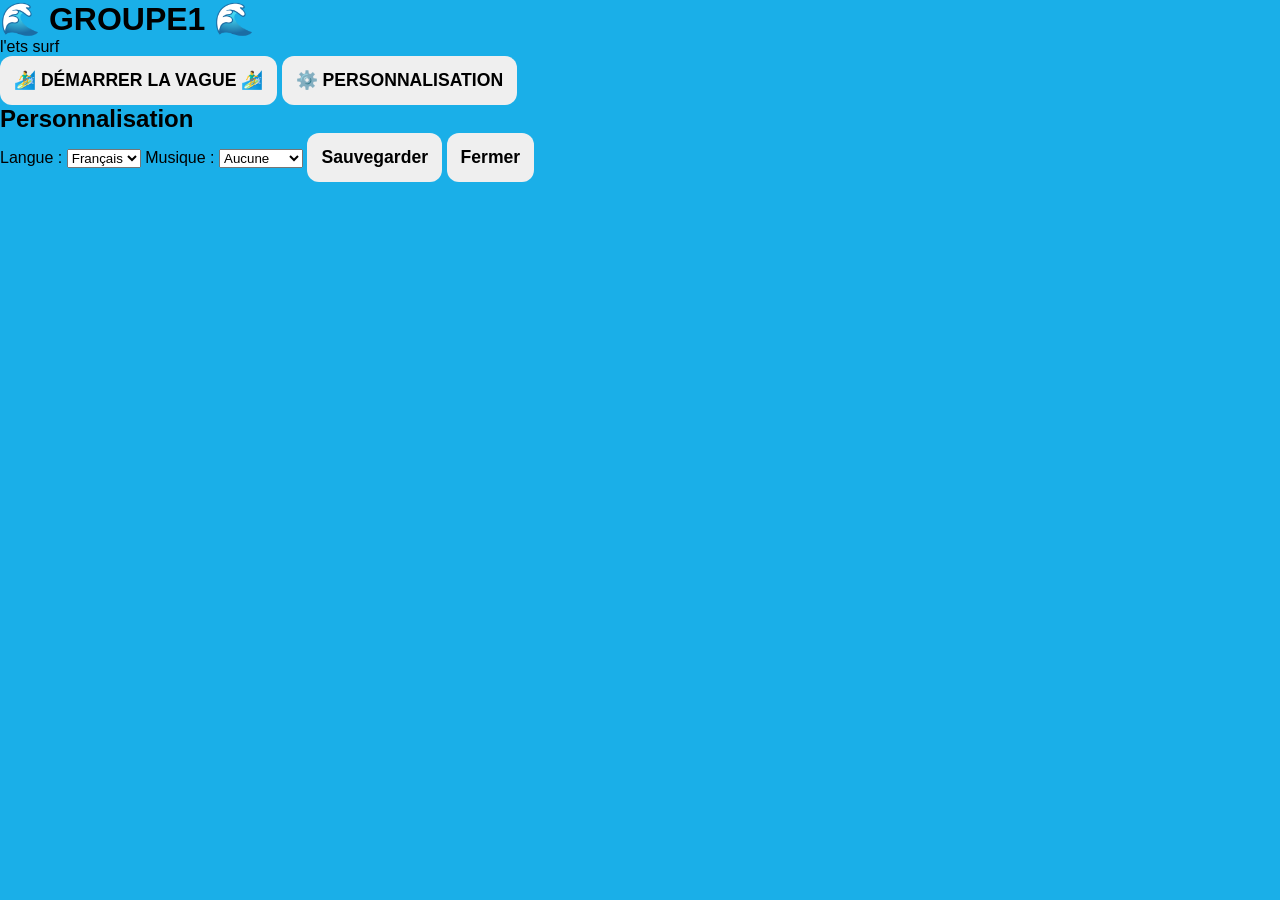
==== jeu.html @ 0b769446 "Ajout du système de traduction complet FR/EN Toutes les chaînes de texte (UI, canvas, modals) sont d" ====
<!DOCTYPE html>
<html lang="fr">
<head>
    <meta charset="UTF-8">
    <meta name="viewport" content="width=device-width, initial-scale=1.0, user-scalable=no">
    <title>🏄 Let's Surf - Édition Kraken</title>
    <link rel="stylesheet" href="jeu.css">
</head>
<body>
    <div id="title-screen">
        <h1>🌊 GROUPE1 🌊</h1>
        <p> l'ets surf</p>
        <button id="start-btn">🏄‍♂️ DÉMARRER LA VAGUE 🏄‍♂️</button>
        <button id="personalization-btn">⚙️ PERSONNALISATION</button>
    </div>

    <div id="personalization-modal">
        <h2>Personnalisation</h2>
        <label>Langue :</label>
        <select id="lang-select">
            <option value="fr">Français</option>
            <option value="en">English</option>
        </select>
        <label>Musique :</label>
        <select id="music-select">
            <option value="none">Aucune</option>
            <option value="music1">Musique 1</option>
            <option value="music2">Musique 2</option>
        </select>
        <button id="save-btn">Sauvegarder</button>
        <button id="close-btn">Fermer</button>
    </div>

    <div class="game-container" style="display: none;">
        <div class="canvas-wrapper">
            <canvas id="gameCanvas" width="1000" height="600"></canvas>
        </div>
        <div class="info-panel">
            <div class="score-box"><span id="distanceLabel">🏄 DISTANCE : </span><span id="distanceValue">0</span> m</div>
            <div class="score-box"><span id="scoreLabel">⭐ SCORE : </span><span id="scoreValue">0</span></div>
            <div class="score-box"><span id="livesLabel">❤️ VIES : </span><span id="livesValue">3</span></div>
            <button id="pauseBtn">⏸️ PAUSE</button>
            <button id="restartButton">🔄 NOUVELLE VAGUE</button>
        </div>
        <div class="controls-hint">
            🎮 ← → ↑ ↓ pour se déplacer | 🌟 Évite REQUINS, ROCHERS & TORTUES | ⭐ ÉTOILES +10 | ❤️ CŒUR +1 VIE | 🐙 KRAKEN (5s)
        </div>
    </div>

    <audio id="music1" src="resources/audio/music1.mp3" loop preload="none"></audio>
    <audio id="music2" src="resources/audio/music2.mp3" loop preload="none"></audio>

    <script src="jeu.js"></script>
</body>
</html>
---- jeu.css ----
*{box-sizing:border-box; margin:0; padding:0; user-select:none;}
body{width:100%; height:100%; overflow:hidden; background:#1aafe8; font-family:'Segoe UI', sans-serif;}
.game-wrapper{position:relative; width:100vw; height:100vh;}
canvas{display:block; width:100%; height:100%;}

/* HUD */
.hud{position:absolute; top:0; left:0; right:0; z-index:10; display:flex; justify-content:space-between; padding:15px; pointer-events:none;}
.hud-btn{pointer-events:all; width:45px; height:45px; cursor:pointer; border-radius:10px; border:none; background:white; box-shadow:0 4px 0 #ccc; font-size:1.2rem;}
.hud-score{font-size:1.8rem; color:white; font-weight:bold; text-shadow:0 2px 4px rgba(0,0,0,0.4);}

/* Kraken Alert */
.kraken-alert {
    position: absolute; top: 20%; left: 50%; transform: translate(-50%, -50%);
    background: rgba(200, 0, 0, 0.9); color: white; padding: 20px; border-radius: 15px;
    font-weight: bold; font-size: 1.3rem; z-index: 100; border: 4px solid white;
    animation: alertBlink 0.4s infinite alternate; text-align: center;
}
@keyframes alertBlink { from { opacity: 1; scale: 1; } to { opacity: 0.7; scale: 1.05; } }

/* Overlays */
.overlay{position:absolute; inset:0; background:rgba(0,30,60,0.8); display:flex; align-items:center; justify-content:center; z-index:50; backdrop-filter: blur(5px);}
.overlay-box{background:white; padding:35px; border-radius:25px; text-align:center; min-width:280px; box-shadow:0 10px 30px rgba(0,0,0,0.5);}
.hidden{display:none !important;}

/* Menus & Buttons */
.menu-title{font-size:2.5rem; color:#0e7fb5; margin-bottom:20px;}
.button-stack{display:flex; flex-direction:column; gap:12px; width:100%;}
button{padding:14px; font-size:1.1rem; cursor:pointer; border:none; border-radius:12px; font-weight:bold; transition:0.2s;}
.btn-main{background:#ffcc00; color:#333; box-shadow: 0 5px 0 #d4aa00;}
.btn-sub{background:#e0f7ff; color:#0e7fb5;}
.btn-back{background:#eee; width:100%; margin-top:15px;}

.best-score-tag{background:#ffd700; padding:5px 15px; border-radius:20px; font-weight:bold; margin-bottom:20px; display:inline-block;}
.record-msg{color:#ffcc00; font-weight:bold; animation: bounce 0.5s infinite alternate; margin: 10px 0;}
@keyframes bounce { from { transform: scale(1); } to { transform: scale(1.1); } }
.help-list{text-align:left; margin:15px 0; list-style:none; line-height:1.6;}
.setting-item{margin:10px 0; display:flex; justify-content:space-between; align-items:center;}
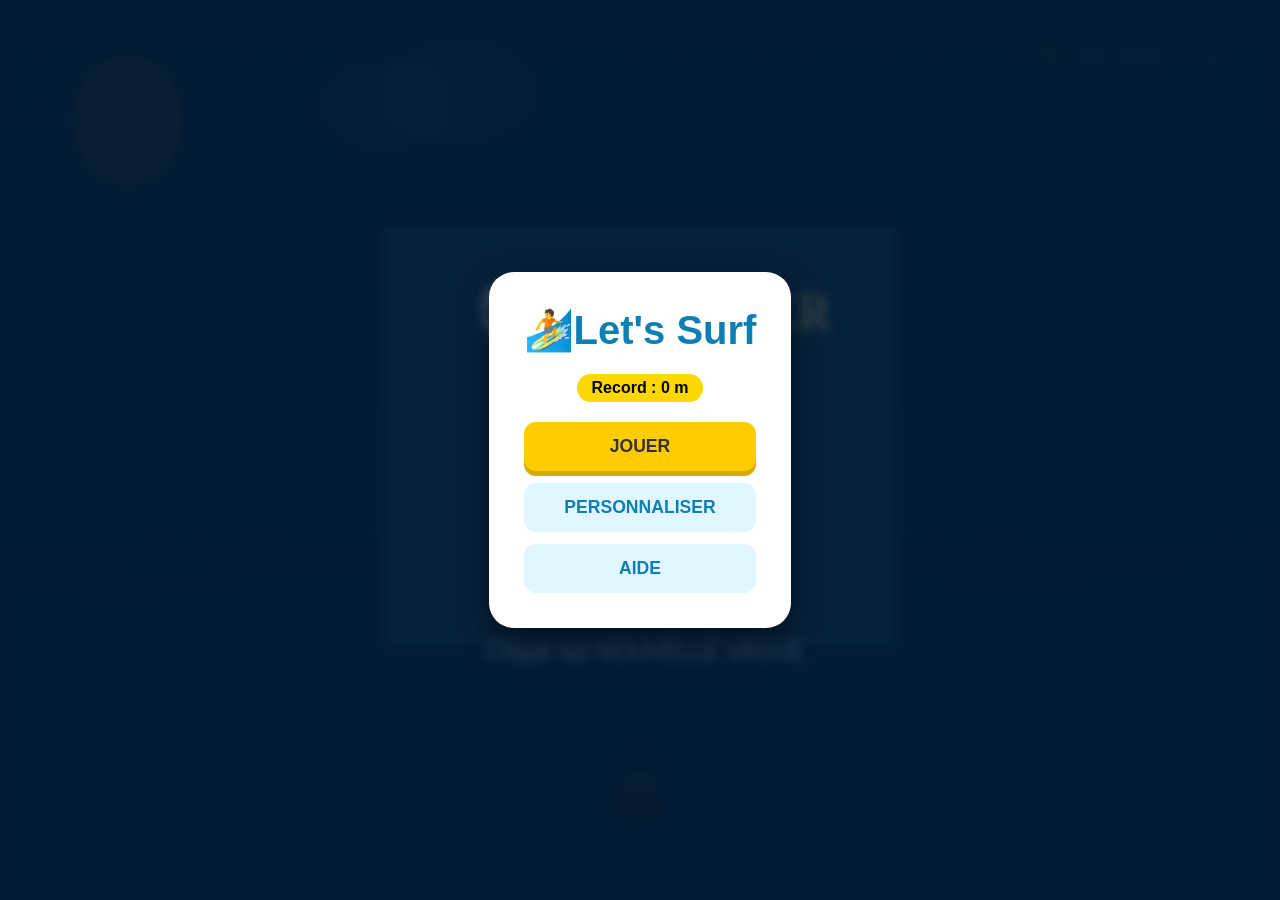
==== commit be4d5ec4: "Changement des textes" ====
--- a/jeu.html
+++ b/jeu.html
@@ -3,53 +3,99 @@
 <head>
     <meta charset="UTF-8">
     <meta name="viewport" content="width=device-width, initial-scale=1.0, user-scalable=no">
-    <title>🏄 Let's Surf - Édition Kraken</title>
+    <title>🏄Let's Surf Edge</title>
     <link rel="stylesheet" href="jeu.css">
 </head>
 <body>
-    <div id="title-screen">
-        <h1>🌊 GROUPE1 🌊</h1>
-        <p> l'ets surf</p>
-        <button id="start-btn">🏄‍♂️ DÉMARRER LA VAGUE 🏄‍♂️</button>
-        <button id="personalization-btn">⚙️ PERSONNALISATION</button>
+<div class="game-wrapper">
+    <canvas id="gameCanvas"></canvas>
+
+    <div id="krakenWarning" class="kraken-alert hidden">⚠️ LE KRAKEN EST PROCHE ! EVITE LE !</div>
+
+    <div class="hud hidden" id="hud">
+        <div class="hud-left">
+            <button id="pauseButton" class="hud-btn">⏸</button>
+            <div id="livesBox" class="hud-lives"></div>
+        </div>
+        <div class="hud-score">🏁 <span id="distanceValue">0</span> m</div>
+        <div id="boostBox" class="hud-boosts"></div>
     </div>
 
-    <div id="personalization-modal">
-        <h2>Personnalisation</h2>
-        <label>Langue :</label>
-        <select id="lang-select">
-            <option value="fr">Français</option>
-            <option value="en">English</option>
-        </select>
-        <label>Musique :</label>
-        <select id="music-select">
-            <option value="none">Aucune</option>
-            <option value="music1">Musique 1</option>
-            <option value="music2">Musique 2</option>
-        </select>
-        <button id="save-btn">Sauvegarder</button>
-        <button id="close-btn">Fermer</button>
-    </div>
-
-    <div class="game-container" style="display: none;">
-        <div class="canvas-wrapper">
-            <canvas id="gameCanvas" width="1000" height="600"></canvas>
-        </div>
-        <div class="info-panel">
-            <div class="score-box"><span id="distanceLabel">🏄 DISTANCE : </span><span id="distanceValue">0</span> m</div>
-            <div class="score-box"><span id="scoreLabel">⭐ SCORE : </span><span id="scoreValue">0</span></div>
-            <div class="score-box"><span id="livesLabel">❤️ VIES : </span><span id="livesValue">3</span></div>
-            <button id="pauseBtn">⏸️ PAUSE</button>
-            <button id="restartButton">🔄 NOUVELLE VAGUE</button>
-        </div>
-        <div class="controls-hint">
-            🎮 ← → ↑ ↓ pour se déplacer | 🌟 Évite REQUINS, ROCHERS & TORTUES | ⭐ ÉTOILES +10 | ❤️ CŒUR +1 VIE | 🐙 KRAKEN (5s)
+    <div id="overlayMenu" class="overlay">
+        <div class="overlay-box">
+            <h1 class="menu-title">🏄Let's Surf</h1>
+            <div class="best-score-tag">Record : <span id="bestScoreMenu">0</span> m</div>
+            <div class="button-stack">
+                <button id="btnPlay" class="btn-main">JOUER</button>
+                <button id="btnSettings" class="btn-sub">PERSONNALISER</button>
+                <button id="btnHelp" class="btn-sub">AIDE</button>
+            </div>
         </div>
     </div>
 
-    <audio id="music1" src="resources/audio/music1.mp3" loop preload="none"></audio>
-    <audio id="music2" src="resources/audio/music2.mp3" loop preload="none"></audio>
+    <div id="overlayHelp" class="overlay hidden">
+        <div class="overlay-box">
+            <h2>COMMANDES</h2>
+            <ul class="help-list">
+                <li>⬅️ ➡️ : Esquiver</li>
+                <li>⬇️ : BOOST (Consomme ⚡)</li>
+                <li>🅿️ : PAUSE</li>
+                <li>💡 : Fais percuter le Kraken contre un rocher pour qu'il s'enfuie !</li>
+            </ul>
+            <button class="btn-back">RETOUR</button>
+        </div>
+    </div>
 
-    <script src="jeu.js"></script>
+    <div id="overlaySettings" class="overlay hidden">
+        <div class="overlay-box">
+            <h2>OPTIONS</h2>
+            <div class="setting-item">
+                <label>Thème :</label>
+                <select id="selectTheme">
+                    <option value="day">Océan (Jour)</option>
+                    <option value="night">Abysses (Nuit)</option>
+                </select>
+            </div>
+            <div class="setting-item">
+                <label>Planche :</label>
+                <select id="selectBoard">
+                    <option value="#FFD700">Planche d'Or</option>
+                    <option value="#00d4ff">Azur</option>
+                    <option value="#333333">Carbone</option>
+                </select>
+            </div>
+            <button class="btn-back">SAUVEGARDER</button>
+        </div>
+    </div>
+
+    <div id="overlayPause" class="overlay hidden">
+        <div class="overlay-box">
+            <h2 class="menu-title">PAUSE</h2>
+            <div class="button-stack">
+                <button id="btnResume" class="btn-main">CONTINUER</button>
+                <button id="btnRestartPause" class="btn-sub">REJOUER</button>
+                <button id="btnToMenuPause" class="btn-sub">MENU PRINCIPAL</button>
+            </div>
+        </div>
+    </div>
+
+    <div id="overlayGameOver" class="overlay hidden">
+        <div class="overlay-box">
+            <h2 id="deathReason">WIPEOUT !</h2>
+            <p>Score : <span id="finalDist">0</span> m</p>
+            <p class="record-msg hidden" id="newRecordMsg">✨ NOUVEAU RECORD ! ✨</p>
+            <div class="button-stack">
+                <button id="btnRestart">REESSAYER</button>
+                <button id="btnToMenu" class="btn-sub">RETOUR AU MENU</button>
+            </div>
+        </div>
+    </div>
+</div>
+
+<audio id="bgMusic" loop>
+    <source src="votre-musique.mp3" type="audio/mpeg">
+</audio>
+
+<script src="jeu.js"></script>
 </body>
 </html>
--- a/jeu.css
+++ b/jeu.css
@@ -34,4 +34,4 @@
 .record-msg{color:#ffcc00; font-weight:bold; animation: bounce 0.5s infinite alternate; margin: 10px 0;}
 @keyframes bounce { from { transform: scale(1); } to { transform: scale(1.1); } }
 .help-list{text-align:left; margin:15px 0; list-style:none; line-height:1.6;}
-.setting-item{margin:10px 0; display:flex; justify-content:space-between; align-items:center;}+.setting-item{margin:10px 0; display:flex; justify-content:space-between; align-items:center;}
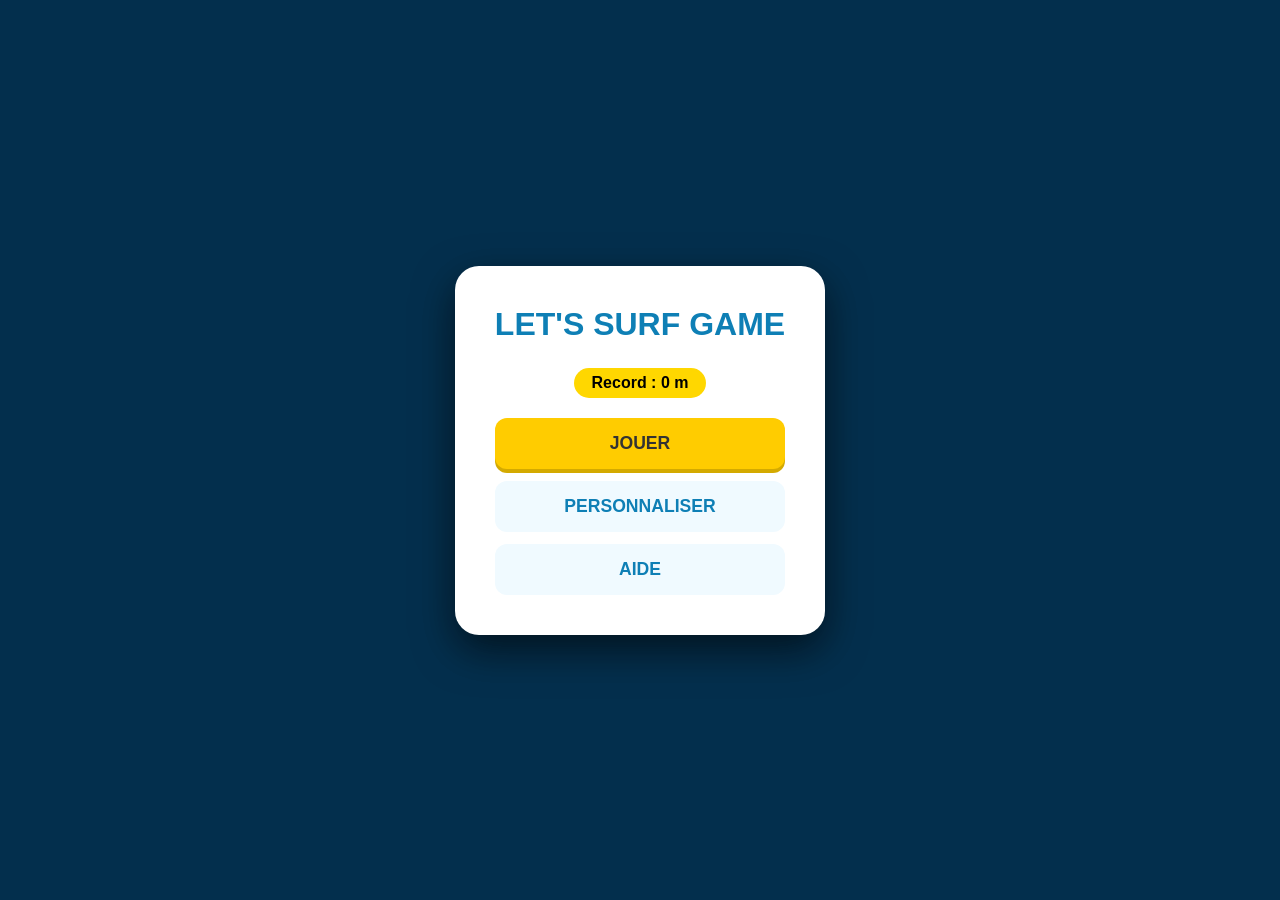
==== commit f6bf5690: "Ajustement des fonctionnalites du Kraken ;Ajustement de la frequence d'apparition des obstacles" ====
--- a/jeu.html
+++ b/jeu.html
@@ -3,14 +3,14 @@
 <head>
     <meta charset="UTF-8">
     <meta name="viewport" content="width=device-width, initial-scale=1.0, user-scalable=no">
-    <title>🏄Let's Surf Edge</title>
+    <title>🏄 Let's Surf Game</title>
     <link rel="stylesheet" href="jeu.css">
 </head>
 <body>
 <div class="game-wrapper">
     <canvas id="gameCanvas"></canvas>
 
-    <div id="krakenWarning" class="kraken-alert hidden">⚠️ LE KRAKEN EST PROCHE ! EVITE LE !</div>
+    <div id="krakenWarning" class="kraken-alert hidden">⚠️ LE KRAKEN APPROCHE... VITE, UN ROCHER !</div>
 
     <div class="hud hidden" id="hud">
         <div class="hud-left">
@@ -23,48 +23,13 @@
 
     <div id="overlayMenu" class="overlay">
         <div class="overlay-box">
-            <h1 class="menu-title">🏄Let's Surf</h1>
+            <h1 class="menu-title">LET'S SURF GAME</h1>
             <div class="best-score-tag">Record : <span id="bestScoreMenu">0</span> m</div>
             <div class="button-stack">
                 <button id="btnPlay" class="btn-main">JOUER</button>
                 <button id="btnSettings" class="btn-sub">PERSONNALISER</button>
                 <button id="btnHelp" class="btn-sub">AIDE</button>
             </div>
-        </div>
-    </div>
-
-    <div id="overlayHelp" class="overlay hidden">
-        <div class="overlay-box">
-            <h2>COMMANDES</h2>
-            <ul class="help-list">
-                <li>⬅️ ➡️ : Esquiver</li>
-                <li>⬇️ : BOOST (Consomme ⚡)</li>
-                <li>🅿️ : PAUSE</li>
-                <li>💡 : Fais percuter le Kraken contre un rocher pour qu'il s'enfuie !</li>
-            </ul>
-            <button class="btn-back">RETOUR</button>
-        </div>
-    </div>
-
-    <div id="overlaySettings" class="overlay hidden">
-        <div class="overlay-box">
-            <h2>OPTIONS</h2>
-            <div class="setting-item">
-                <label>Thème :</label>
-                <select id="selectTheme">
-                    <option value="day">Océan (Jour)</option>
-                    <option value="night">Abysses (Nuit)</option>
-                </select>
-            </div>
-            <div class="setting-item">
-                <label>Planche :</label>
-                <select id="selectBoard">
-                    <option value="#FFD700">Planche d'Or</option>
-                    <option value="#00d4ff">Azur</option>
-                    <option value="#333333">Carbone</option>
-                </select>
-            </div>
-            <button class="btn-back">SAUVEGARDER</button>
         </div>
     </div>
 
@@ -92,10 +57,6 @@
     </div>
 </div>
 
-<audio id="bgMusic" loop>
-    <source src="votre-musique.mp3" type="audio/mpeg">
-</audio>
-
 <script src="jeu.js"></script>
 </body>
 </html>
--- a/jeu.css
+++ b/jeu.css
@@ -8,30 +8,28 @@
 .hud-btn{pointer-events:all; width:45px; height:45px; cursor:pointer; border-radius:10px; border:none; background:white; box-shadow:0 4px 0 #ccc; font-size:1.2rem;}
 .hud-score{font-size:1.8rem; color:white; font-weight:bold; text-shadow:0 2px 4px rgba(0,0,0,0.4);}
 
-/* Kraken Alert */
+/* Alerte Kraken */
 .kraken-alert {
-    position: absolute; top: 20%; left: 50%; transform: translate(-50%, -50%);
-    background: rgba(200, 0, 0, 0.9); color: white; padding: 20px; border-radius: 15px;
-    font-weight: bold; font-size: 1.3rem; z-index: 100; border: 4px solid white;
-    animation: alertBlink 0.4s infinite alternate; text-align: center;
+    position: absolute; top: 15%; left: 50%; transform: translate(-50%, -50%);
+    background: rgba(180, 0, 0, 0.9); color: white; padding: 15px 25px; border-radius: 12px;
+    font-weight: bold; z-index: 100; border: 3px solid white; text-align: center;
+    animation: alertPulse 0.5s infinite alternate;
 }
-@keyframes alertBlink { from { opacity: 1; scale: 1; } to { opacity: 0.7; scale: 1.05; } }
+@keyframes alertPulse { from { transform: translate(-50%, -50%) scale(1); } to { transform: translate(-50%, -50%) scale(1.05); } }
 
 /* Overlays */
-.overlay{position:absolute; inset:0; background:rgba(0,30,60,0.8); display:flex; align-items:center; justify-content:center; z-index:50; backdrop-filter: blur(5px);}
-.overlay-box{background:white; padding:35px; border-radius:25px; text-align:center; min-width:280px; box-shadow:0 10px 30px rgba(0,0,0,0.5);}
+.overlay{position:absolute; inset:0; background:rgba(0,25,50,0.85); display:flex; align-items:center; justify-content:center; z-index:50; backdrop-filter: blur(6px);}
+.overlay-box{background:white; padding:40px; border-radius:24px; text-align:center; min-width:300px; box-shadow:0 15px 40px rgba(0,0,0,0.6);}
 .hidden{display:none !important;}
 
-/* Menus & Buttons */
-.menu-title{font-size:2.5rem; color:#0e7fb5; margin-bottom:20px;}
+/* Boutons et Menus */
+.menu-title{font-size:2rem; color:#0e7fb5; margin-bottom:25px; font-weight: 800;}
 .button-stack{display:flex; flex-direction:column; gap:12px; width:100%;}
-button{padding:14px; font-size:1.1rem; cursor:pointer; border:none; border-radius:12px; font-weight:bold; transition:0.2s;}
-.btn-main{background:#ffcc00; color:#333; box-shadow: 0 5px 0 #d4aa00;}
-.btn-sub{background:#e0f7ff; color:#0e7fb5;}
-.btn-back{background:#eee; width:100%; margin-top:15px;}
+button{padding:15px; font-size:1.1rem; cursor:pointer; border:none; border-radius:12px; font-weight:bold; transition: 0.1s;}
+button:active{transform: translateY(2px);}
+.btn-main{background:#ffcc00; color:#333; box-shadow: 0 4px 0 #d4aa00;}
+.btn-sub{background:#f0faff; color:#0e7fb5;}
 
-.best-score-tag{background:#ffd700; padding:5px 15px; border-radius:20px; font-weight:bold; margin-bottom:20px; display:inline-block;}
-.record-msg{color:#ffcc00; font-weight:bold; animation: bounce 0.5s infinite alternate; margin: 10px 0;}
-@keyframes bounce { from { transform: scale(1); } to { transform: scale(1.1); } }
-.help-list{text-align:left; margin:15px 0; list-style:none; line-height:1.6;}
-.setting-item{margin:10px 0; display:flex; justify-content:space-between; align-items:center;}
+.best-score-tag{background:#ffd700; padding:6px 18px; border-radius:20px; font-weight:bold; margin-bottom:20px; display:inline-block;}
+.record-msg{color:#ffcc00; font-weight:bold; animation: bounce 0.4s infinite alternate; margin: 10px 0;}
+@keyframes bounce { from { transform: scale(1); } to { transform: scale(1.1); } }
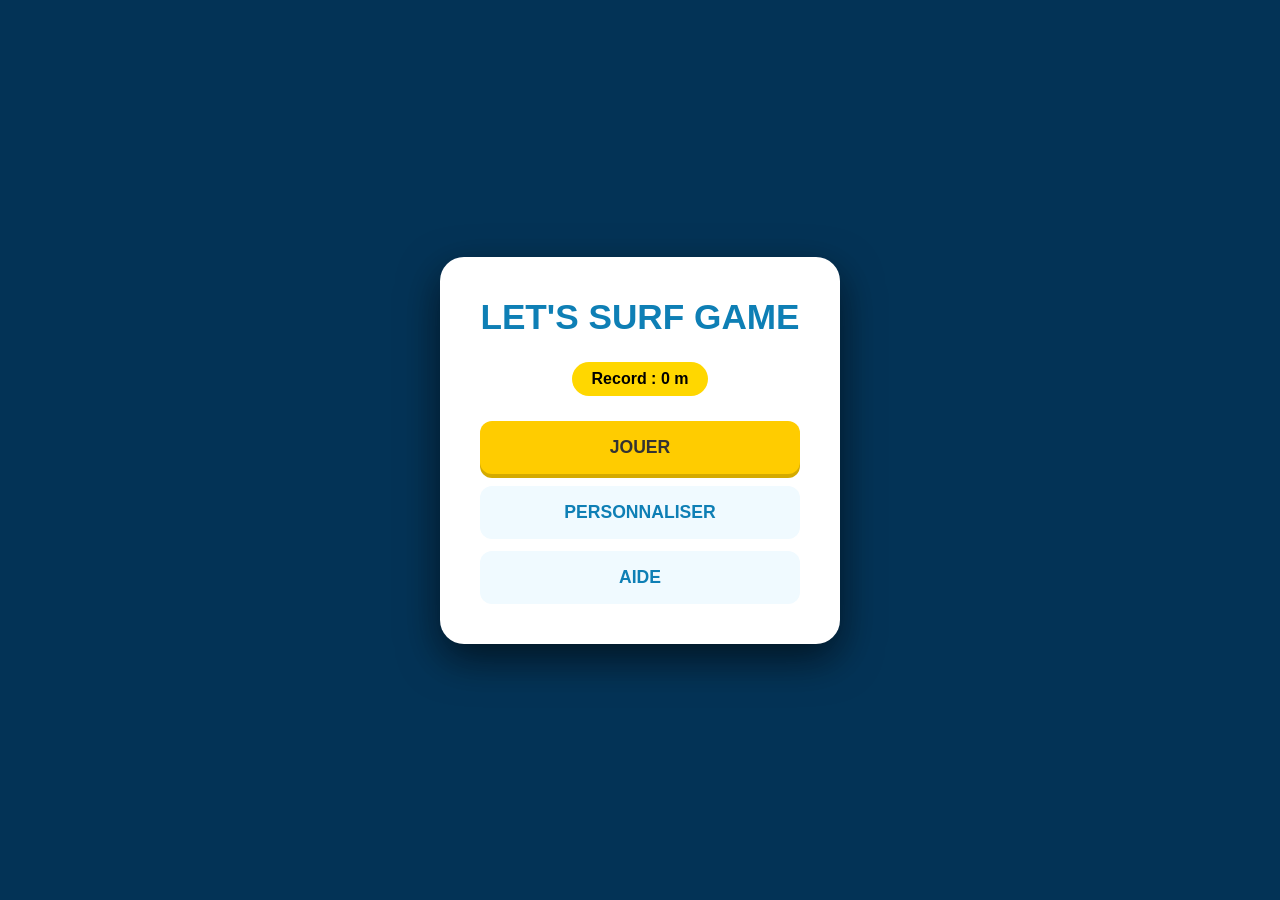
==== commit 7d4624a7: "Amelioration du gameplay" ====
--- a/jeu.html
+++ b/jeu.html
@@ -10,7 +10,7 @@
 <div class="game-wrapper">
     <canvas id="gameCanvas"></canvas>
 
-    <div id="krakenWarning" class="kraken-alert hidden">⚠️ LE KRAKEN APPROCHE... VITE, UN ROCHER !</div>
+    <div id="krakenWarning" class="kraken-alert hidden">⚠️ LE KRAKEN APPROCHE... UTILISE LES OBSTACLES !</div>
 
     <div class="hud hidden" id="hud">
         <div class="hud-left">
--- a/jeu.css
+++ b/jeu.css
@@ -3,33 +3,29 @@
 .game-wrapper{position:relative; width:100vw; height:100vh;}
 canvas{display:block; width:100%; height:100%;}
 
-/* HUD */
 .hud{position:absolute; top:0; left:0; right:0; z-index:10; display:flex; justify-content:space-between; padding:15px; pointer-events:none;}
 .hud-btn{pointer-events:all; width:45px; height:45px; cursor:pointer; border-radius:10px; border:none; background:white; box-shadow:0 4px 0 #ccc; font-size:1.2rem;}
 .hud-score{font-size:1.8rem; color:white; font-weight:bold; text-shadow:0 2px 4px rgba(0,0,0,0.4);}
 
-/* Alerte Kraken */
 .kraken-alert {
     position: absolute; top: 15%; left: 50%; transform: translate(-50%, -50%);
-    background: rgba(180, 0, 0, 0.9); color: white; padding: 15px 25px; border-radius: 12px;
+    background: rgba(200, 0, 0, 0.9); color: white; padding: 15px 25px; border-radius: 12px;
     font-weight: bold; z-index: 100; border: 3px solid white; text-align: center;
     animation: alertPulse 0.5s infinite alternate;
 }
-@keyframes alertPulse { from { transform: translate(-50%, -50%) scale(1); } to { transform: translate(-50%, -50%) scale(1.05); } }
+@keyframes alertPulse { from { transform: translate(-50%, -50%) scale(1); } to { transform: translate(-50%, -50%) scale(1.08); } }
 
-/* Overlays */
-.overlay{position:absolute; inset:0; background:rgba(0,25,50,0.85); display:flex; align-items:center; justify-content:center; z-index:50; backdrop-filter: blur(6px);}
+.overlay{position:absolute; inset:0; background:rgba(0,30,60,0.85); display:flex; align-items:center; justify-content:center; z-index:50; backdrop-filter: blur(6px);}
 .overlay-box{background:white; padding:40px; border-radius:24px; text-align:center; min-width:300px; box-shadow:0 15px 40px rgba(0,0,0,0.6);}
 .hidden{display:none !important;}
 
-/* Boutons et Menus */
-.menu-title{font-size:2rem; color:#0e7fb5; margin-bottom:25px; font-weight: 800;}
+.menu-title{font-size:2.2rem; color:#0e7fb5; margin-bottom:25px; font-weight: 900;}
 .button-stack{display:flex; flex-direction:column; gap:12px; width:100%;}
-button{padding:15px; font-size:1.1rem; cursor:pointer; border:none; border-radius:12px; font-weight:bold; transition: 0.1s;}
+button{padding:16px; font-size:1.1rem; cursor:pointer; border:none; border-radius:12px; font-weight:bold; transition: 0.1s;}
 button:active{transform: translateY(2px);}
 .btn-main{background:#ffcc00; color:#333; box-shadow: 0 4px 0 #d4aa00;}
 .btn-sub{background:#f0faff; color:#0e7fb5;}
 
-.best-score-tag{background:#ffd700; padding:6px 18px; border-radius:20px; font-weight:bold; margin-bottom:20px; display:inline-block;}
+.best-score-tag{background:#ffd700; padding:8px 20px; border-radius:30px; font-weight:bold; margin-bottom:25px; display:inline-block;}
 .record-msg{color:#ffcc00; font-weight:bold; animation: bounce 0.4s infinite alternate; margin: 10px 0;}
 @keyframes bounce { from { transform: scale(1); } to { transform: scale(1.1); } }
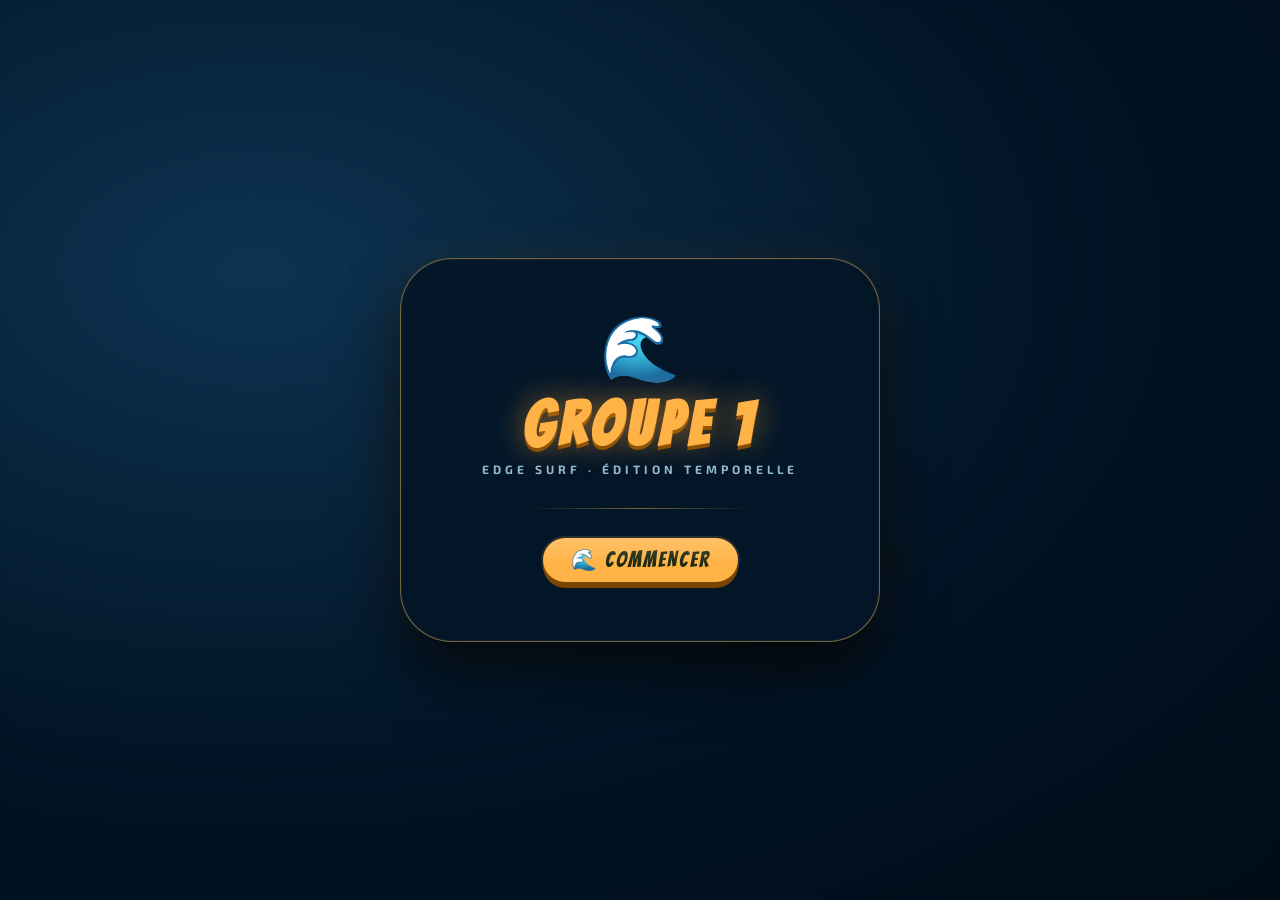
==== commit 882ed5f0: "amelioration des commentaires dans le html et dans le scripts pour guider" ====
--- a/jeu.html
+++ b/jeu.html
@@ -3,60 +3,161 @@
 <head>
     <meta charset="UTF-8">
     <meta name="viewport" content="width=device-width, initial-scale=1.0, user-scalable=no">
-    <title>🏄 Let's Surf Game</title>
+    <title>🏄 Edge Surf · Évolution Temporelle</title>
+    <link rel="preconnect" href="https://fonts.googleapis.com">
+    <link href="https://fonts.googleapis.com/css2?family=Bangers&family=Exo+2:wght@400;700;900&display=swap" rel="stylesheet">
     <link rel="stylesheet" href="jeu.css">
 </head>
 <body>
-<div class="game-wrapper">
-    <canvas id="gameCanvas"></canvas>
 
-    <div id="krakenWarning" class="kraken-alert hidden">⚠️ LE KRAKEN APPROCHE... UTILISE LES OBSTACLES !</div>
+<!-- Particules de fond -->
+<div class="bg-bubbles" id="bgBubbles"></div>
 
-    <div class="hud hidden" id="hud">
-        <div class="hud-left">
-            <button id="pauseButton" class="hud-btn">⏸</button>
-            <div id="livesBox" class="hud-lives"></div>
+<!-- ÉCRAN DE GARDE -->
+<div id="splashScreen" class="screen">
+    <div class="card splash-card">
+        <div class="splash-logo">
+            <span class="logo-wave">🌊</span>
+            <h1>GROUPE 1</h1>
+            <div class="logo-sub">EDGE SURF · ÉDITION TEMPORELLE</div>
         </div>
-        <div class="hud-score">🏁 <span id="distanceValue">0</span> m</div>
-        <div id="boostBox" class="hud-boosts"></div>
+        <div class="splash-deco"></div>
+        <button id="startButton" class="btn btn-glow">🌊 COMMENCER</button>
     </div>
+</div>
 
-    <div id="overlayMenu" class="overlay">
-        <div class="overlay-box">
-            <h1 class="menu-title">LET'S SURF GAME</h1>
-            <div class="best-score-tag">Record : <span id="bestScoreMenu">0</span> m</div>
-            <div class="button-stack">
-                <button id="btnPlay" class="btn-main">JOUER</button>
-                <button id="btnSettings" class="btn-sub">PERSONNALISER</button>
-                <button id="btnHelp" class="btn-sub">AIDE</button>
+<!-- MENU PRINCIPAL -->
+<div id="menuScreen" class="screen hidden">
+    <div class="card">
+        <div class="menu-title">
+            <span class="title-icon">🏄</span>
+            <h2>SURF MENU</h2>
+        </div>
+        <div class="menu-btns">
+            <button id="playButton" class="btn btn-glow">▶ JOUER</button>
+            <button id="helpButtonMenu" class="btn btn-secondary">❓ AIDE</button>
+            <button id="customButtonMenu" class="btn btn-secondary">🎨 PERSONNALISATION</button>
+        </div>
+        <div class="record-badge" id="menuRecord">🏆 Record : 0 m</div>
+    </div>
+</div>
+
+<!-- ÉCRAN AIDE -->
+<div id="helpScreen" class="screen hidden">
+    <div class="card card-wide">
+        <h2>📖 COMMENT JOUER</h2>
+        <div class="help-grid">
+            <div class="help-item">
+                <span class="help-icon">🎮</span>
+                <div><strong>Déplacements</strong><br>← → ↑ ↓ (flèches clavier)</div>
+            </div>
+            <div class="help-item">
+                <span class="help-icon">🌀</span>
+                <div><strong>Boost</strong><br>Maintenir <kbd>Ctrl</kbd> ou <kbd>Shift</kbd></div>
+            </div>
+            <div class="help-item">
+                <span class="help-icon">⏸️</span>
+                <div><strong>Pause</strong><br>Touche <kbd>P</kbd> ou bouton PAUSE</div>
+            </div>
+            <div class="help-item">
+                <span class="help-icon">🪨</span>
+                <div><strong>Obstacles</strong><br>Rochers, pieuvres, méduses, mines, bouteilles</div>
+            </div>
+            <div class="help-item">
+                <span class="help-icon">⭐</span>
+                <div><strong>Bonus</strong><br>Étoile = +20m · Cœur = +1 vie</div>
+            </div>
+            <div class="help-item">
+                <span class="help-icon">⏰</span>
+                <div><strong>Événements chrono</strong><br>10s : pieuvre géante · 30s : requin · 60s : bateau</div>
             </div>
         </div>
+        <button id="backFromHelp" class="btn btn-secondary">⬅ RETOUR</button>
     </div>
+</div>
 
-    <div id="overlayPause" class="overlay hidden">
-        <div class="overlay-box">
-            <h2 class="menu-title">PAUSE</h2>
-            <div class="button-stack">
-                <button id="btnResume" class="btn-main">CONTINUER</button>
-                <button id="btnRestartPause" class="btn-sub">REJOUER</button>
-                <button id="btnToMenuPause" class="btn-sub">MENU PRINCIPAL</button>
+<!-- ÉCRAN PERSONNALISATION -->
+<div id="customScreen" class="screen hidden">
+    <div class="card card-wide">
+        <h2>🎛️ PERSONNALISATION</h2>
+        <div class="options-group">
+            <div class="option-row">
+                <label>🌐 LANGUE</label>
+                <select id="langSelect">
+                    <option value="fr">Français</option>
+                    <option value="en">English</option>
+                    <option value="de">Deutsch</option>
+                    <option value="es">Español</option>
+                </select>
+            </div>
+            <div class="option-row">
+                <label>🎨 THÈME</label>
+                <select id="colorSelect">
+                    <option value="noir">⚫ Noir / Ébène</option>
+                    <option value="jaune">🟡 Jaune Solaire</option>
+                    <option value="vert">🟢 Vert Océan</option>
+                    <option value="gris">⚪ Gris Argenté</option>
+                </select>
+            </div>
+            <div class="option-row">
+                <label>🎵 MUSIQUE</label>
+                <input type="file" id="musicFile" accept="audio/*">
+            </div>
+            <div class="option-row">
+                <button id="applyCustomBtn" class="btn">✅ APPLIQUER</button>
+                <button id="stopMusicBtn" class="btn btn-secondary">🔇 Couper</button>
             </div>
         </div>
+        <button id="backFromCustom" class="btn btn-secondary">⬅ RETOUR</button>
     </div>
+</div>
 
-    <div id="overlayGameOver" class="overlay hidden">
-        <div class="overlay-box">
-            <h2 id="deathReason">WIPEOUT !</h2>
-            <p>Score : <span id="finalDist">0</span> m</p>
-            <p class="record-msg hidden" id="newRecordMsg">✨ NOUVEAU RECORD ! ✨</p>
-            <div class="button-stack">
-                <button id="btnRestart">REESSAYER</button>
-                <button id="btnToMenu" class="btn-sub">RETOUR AU MENU</button>
+<!-- OVERLAY PAUSE -->
+<div id="pauseOverlay" class="pause-overlay hidden">
+    <div class="pause-card">
+        <div class="pause-icon">⏸</div>
+        <h2>PAUSE</h2>
+        <p>Le jeu est en pause</p>
+        <button id="resumeButton" class="btn btn-glow">▶ REPRENDRE</button>
+        <button id="pauseMenuButton" class="btn btn-secondary">📋 MENU</button>
+    </div>
+</div>
+
+<!-- ZONE DE JEU -->
+<div id="gameWrapper" style="display: none;">
+    <div class="game-container">
+        <canvas id="gameCanvas" width="1000" height="600"></canvas>
+        <div class="info-panel">
+            <div class="score-box">
+                <span class="score-label" id="distLabel">🏄 DISTANCE</span>
+                <span class="score-value" id="distanceValue">0</span>
+                <span class="score-unit">m</span>
             </div>
+            <div class="score-box">
+                <span class="score-label" id="livesLabel">❤️ VIES</span>
+                <span class="score-value" id="livesValue">3</span>
+            </div>
+            <div class="score-box">
+                <span class="score-label" id="speedLabel">🌊 VITESSE</span>
+                <span class="score-value" id="speedValue">3</span>
+            </div>
+            <div class="score-box">
+                <span class="score-label">⏱️ TEMPS</span>
+                <span class="score-value" id="timerValue">0</span>
+                <span class="score-unit">s</span>
+            </div>
+            <div class="panel-btns">
+                <button id="pauseButton" class="btn btn-pause">⏸ PAUSE</button>
+                <button id="restartButton" class="btn">🔄 REJOUER</button>
+                <button id="menuButton" class="btn btn-secondary">📋 MENU</button>
+            </div>
+        </div>
+        <div class="controls-hint" id="controlsHint">
+            🎮 ← → ↑ ↓ &nbsp;|&nbsp; 🌀 Ctrl/Shift Boost &nbsp;|&nbsp; ⏸ P = Pause &nbsp;|&nbsp; ⭐❤️ bonus &nbsp;|&nbsp; ⏰ Événements chrono
         </div>
     </div>
 </div>
 
-<script src="jeu.js"></script>
+<script src="jeu.js" defer></script>
 </body>
-</html>+</html>
--- a/jeu.css
+++ b/jeu.css
@@ -1,31 +1,466 @@
-*{box-sizing:border-box; margin:0; padding:0; user-select:none;}
-body{width:100%; height:100%; overflow:hidden; background:#1aafe8; font-family:'Segoe UI', sans-serif;}
-.game-wrapper{position:relative; width:100vw; height:100vh;}
-canvas{display:block; width:100%; height:100%;}
-
-.hud{position:absolute; top:0; left:0; right:0; z-index:10; display:flex; justify-content:space-between; padding:15px; pointer-events:none;}
-.hud-btn{pointer-events:all; width:45px; height:45px; cursor:pointer; border-radius:10px; border:none; background:white; box-shadow:0 4px 0 #ccc; font-size:1.2rem;}
-.hud-score{font-size:1.8rem; color:white; font-weight:bold; text-shadow:0 2px 4px rgba(0,0,0,0.4);}
-
-.kraken-alert {
-    position: absolute; top: 15%; left: 50%; transform: translate(-50%, -50%);
-    background: rgba(200, 0, 0, 0.9); color: white; padding: 15px 25px; border-radius: 12px;
-    font-weight: bold; z-index: 100; border: 3px solid white; text-align: center;
-    animation: alertPulse 0.5s infinite alternate;
-}
-@keyframes alertPulse { from { transform: translate(-50%, -50%) scale(1); } to { transform: translate(-50%, -50%) scale(1.08); } }
-
-.overlay{position:absolute; inset:0; background:rgba(0,30,60,0.85); display:flex; align-items:center; justify-content:center; z-index:50; backdrop-filter: blur(6px);}
-.overlay-box{background:white; padding:40px; border-radius:24px; text-align:center; min-width:300px; box-shadow:0 15px 40px rgba(0,0,0,0.6);}
-.hidden{display:none !important;}
-
-.menu-title{font-size:2.2rem; color:#0e7fb5; margin-bottom:25px; font-weight: 900;}
-.button-stack{display:flex; flex-direction:column; gap:12px; width:100%;}
-button{padding:16px; font-size:1.1rem; cursor:pointer; border:none; border-radius:12px; font-weight:bold; transition: 0.1s;}
-button:active{transform: translateY(2px);}
-.btn-main{background:#ffcc00; color:#333; box-shadow: 0 4px 0 #d4aa00;}
-.btn-sub{background:#f0faff; color:#0e7fb5;}
-
-.best-score-tag{background:#ffd700; padding:8px 20px; border-radius:30px; font-weight:bold; margin-bottom:25px; display:inline-block;}
-.record-msg{color:#ffcc00; font-weight:bold; animation: bounce 0.4s infinite alternate; margin: 10px 0;}
-@keyframes bounce { from { transform: scale(1); } to { transform: scale(1.1); } }+/* ============================================================
+   EDGE SURF · CSS — Redesign complet
+   ============================================================ */
+
+@import url('https://fonts.googleapis.com/css2?family=Bangers&family=Exo+2:wght@400;700;900&display=swap');
+
+*, *::before, *::after {
+    user-select: none;
+    -webkit-tap-highlight-color: transparent;
+    box-sizing: border-box;
+    margin: 0;
+    padding: 0;
+}
+
+/* ---- Variables globales ---- */
+:root {
+    --primary: #ffb347;
+    --primary-dark: #c97a10;
+    --primary-shadow: #7a4500;
+    --secondary: #1e6fa8;
+    --bg-deep: #010c16;
+    --bg-mid: #051e32;
+    --bg-ocean: #0b2b44;
+    --text-bright: #fff8e7;
+    --text-muted: #93b8d0;
+    --glow-orange: rgba(255,163,50,0.55);
+    --glow-blue: rgba(60,180,255,0.35);
+    --card-bg: rgba(4, 22, 40, 0.92);
+    --card-border: rgba(255, 200, 80, 0.45);
+    --font-display: 'Bangers', 'Impact', cursive;
+    --font-body: 'Exo 2', 'Segoe UI', sans-serif;
+    --radius-lg: 28px;
+    --radius-xl: 52px;
+    --radius-pill: 999px;
+    --transition: 0.15s cubic-bezier(.4,0,.2,1);
+}
+
+/* ---- Body & fond ---- */
+body {
+    min-height: 100vh;
+    background: radial-gradient(ellipse at 20% 30%, #0d3352 0%, #021526 55%, #000d18 100%);
+    display: flex;
+    justify-content: center;
+    align-items: center;
+    font-family: var(--font-body);
+    overflow: hidden;
+    transition: background 0.4s;
+}
+
+/* ---- Bulles de fond ---- */
+.bg-bubbles {
+    position: fixed;
+    inset: 0;
+    pointer-events: none;
+    z-index: 0;
+    overflow: hidden;
+}
+.bubble {
+    position: absolute;
+    bottom: -60px;
+    border-radius: 50%;
+    opacity: 0;
+    animation: bubbleRise linear infinite;
+    background: radial-gradient(circle at 35% 35%, rgba(120,210,255,0.25), rgba(60,150,220,0.08));
+    border: 1px solid rgba(100,200,255,0.15);
+}
+@keyframes bubbleRise {
+    0%   { transform: translateY(0) translateX(0); opacity: 0; }
+    10%  { opacity: 1; }
+    90%  { opacity: 0.5; }
+    100% { transform: translateY(-110vh) translateX(20px); opacity: 0; }
+}
+
+/* ---- Écrans ---- */
+.screen {
+    position: fixed;
+    inset: 0;
+    display: flex;
+    justify-content: center;
+    align-items: center;
+    z-index: 20;
+    backdrop-filter: blur(3px);
+}
+.screen.hidden { display: none; }
+
+/* ---- Carte commune ---- */
+.card {
+    background: var(--card-bg);
+    border: 1px solid var(--card-border);
+    border-radius: var(--radius-xl);
+    padding: 2.5rem 3rem;
+    text-align: center;
+    box-shadow:
+        0 30px 60px rgba(0,0,0,0.7),
+        0 0 0 1px rgba(255,255,255,0.04) inset,
+        0 0 60px rgba(255,160,50,0.08);
+    min-width: 320px;
+    max-width: 480px;
+    width: 88%;
+    position: relative;
+    overflow: hidden;
+    animation: cardIn 0.4s cubic-bezier(.2,1.2,.4,1) both;
+}
+.card::before {
+    content: '';
+    position: absolute;
+    top: -2px; left: 10%;
+    width: 80%; height: 2px;
+    background: linear-gradient(90deg, transparent, var(--primary), transparent);
+    border-radius: 2px;
+}
+.card-wide { max-width: 600px; }
+
+@keyframes cardIn {
+    from { opacity: 0; transform: scale(0.92) translateY(24px); }
+    to   { opacity: 1; transform: none; }
+}
+
+/* ---- Splash ---- */
+.splash-card { padding: 3rem 3.5rem; }
+
+.splash-logo { margin-bottom: 2rem; }
+.logo-wave {
+    display: block;
+    font-size: 4rem;
+    animation: waveFloat 3s ease-in-out infinite;
+    margin-bottom: 0.5rem;
+}
+@keyframes waveFloat {
+    0%, 100% { transform: translateY(0) rotate(-3deg); }
+    50%       { transform: translateY(-10px) rotate(3deg); }
+}
+.card h1 {
+    font-family: var(--font-display);
+    font-size: 3.8rem;
+    letter-spacing: 6px;
+    color: var(--primary);
+    text-shadow: 0 0 30px var(--glow-orange), 0 4px 0 var(--primary-shadow);
+    line-height: 1;
+}
+.logo-sub {
+    font-size: 0.75rem;
+    letter-spacing: 4px;
+    color: var(--text-muted);
+    margin-top: 6px;
+    font-weight: 700;
+    text-transform: uppercase;
+}
+.splash-deco {
+    width: 60%;
+    height: 1px;
+    background: linear-gradient(90deg, transparent, var(--card-border), transparent);
+    margin: 1.5rem auto;
+}
+
+/* ---- Titres ---- */
+.menu-title {
+    display: flex;
+    align-items: center;
+    justify-content: center;
+    gap: 12px;
+    margin-bottom: 1.8rem;
+}
+.title-icon { font-size: 2rem; animation: waveFloat 3s ease-in-out infinite; }
+.card h2 {
+    font-family: var(--font-display);
+    font-size: 2.2rem;
+    letter-spacing: 4px;
+    color: #ffe0a3;
+    text-shadow: 0 0 20px rgba(255,200,80,0.4);
+}
+
+/* ---- Boutons ---- */
+.btn {
+    display: inline-block;
+    font-family: var(--font-display);
+    font-size: 1.3rem;
+    letter-spacing: 2px;
+    padding: 10px 28px;
+    margin: 8px 6px;
+    border: none;
+    border-radius: var(--radius-pill);
+    background: var(--primary);
+    color: #1e2a10;
+    cursor: pointer;
+    box-shadow: 0 6px 0 var(--primary-shadow), 0 0 0 2px rgba(255,180,60,0.15);
+    transform: translateY(-3px);
+    transition: var(--transition);
+    position: relative;
+    overflow: hidden;
+}
+.btn::after {
+    content: '';
+    position: absolute;
+    inset: 0;
+    background: linear-gradient(180deg, rgba(255,255,255,0.18) 0%, transparent 60%);
+    border-radius: inherit;
+    pointer-events: none;
+}
+.btn:hover  { filter: brightness(1.1); transform: translateY(-4px); }
+.btn:active { transform: translateY(1px); box-shadow: 0 2px 0 var(--primary-shadow); }
+
+.btn-glow {
+    animation: glowPulse 2.5s ease-in-out infinite;
+}
+@keyframes glowPulse {
+    0%, 100% { box-shadow: 0 6px 0 var(--primary-shadow), 0 0 18px var(--glow-orange); }
+    50%       { box-shadow: 0 6px 0 var(--primary-shadow), 0 0 36px var(--glow-orange); }
+}
+
+.btn-secondary {
+    background: #1a4f72;
+    color: #cce8f5;
+    box-shadow: 0 6px 0 #0a2a40, 0 0 0 1px rgba(80,170,220,0.2);
+}
+.btn-secondary:hover  { background: #1e608a; }
+.btn-secondary:active { box-shadow: 0 2px 0 #0a2a40; }
+
+.btn-pause {
+    background: #c54d00;
+    color: #fff0e0;
+    box-shadow: 0 6px 0 #6b2900;
+}
+.btn-pause.active {
+    background: #2e7d32;
+    box-shadow: 0 6px 0 #1b5e20;
+}
+
+.menu-btns { display: flex; flex-direction: column; align-items: center; gap: 4px; }
+
+/* ---- Badge record ---- */
+.record-badge {
+    margin-top: 1.2rem;
+    font-family: var(--font-display);
+    font-size: 1.1rem;
+    letter-spacing: 2px;
+    color: #ffd966;
+    background: rgba(255,200,60,0.1);
+    border: 1px solid rgba(255,200,60,0.25);
+    border-radius: var(--radius-pill);
+    padding: 6px 20px;
+    display: inline-block;
+}
+
+/* ---- Aide ---- */
+.help-grid {
+    display: grid;
+    grid-template-columns: 1fr 1fr;
+    gap: 12px;
+    margin: 1.5rem 0;
+    text-align: left;
+}
+.help-item {
+    display: flex;
+    gap: 12px;
+    align-items: flex-start;
+    background: rgba(255,255,255,0.04);
+    border: 1px solid rgba(255,255,255,0.07);
+    border-radius: 16px;
+    padding: 12px;
+    color: #ddeeff;
+    font-size: 0.85rem;
+    line-height: 1.5;
+}
+.help-item strong { color: var(--primary); display: block; margin-bottom: 2px; }
+.help-icon { font-size: 1.5rem; flex-shrink: 0; margin-top: 2px; }
+kbd {
+    background: rgba(255,255,255,0.12);
+    border: 1px solid rgba(255,255,255,0.2);
+    border-radius: 5px;
+    padding: 1px 6px;
+    font-size: 0.8rem;
+    font-family: monospace;
+    color: #fff;
+}
+
+/* ---- Personnalisation ---- */
+.options-group { margin: 1.2rem 0; display: flex; flex-direction: column; gap: 12px; }
+.option-row {
+    display: flex;
+    justify-content: space-between;
+    align-items: center;
+    gap: 12px;
+    flex-wrap: wrap;
+    background: rgba(255,255,255,0.04);
+    border: 1px solid rgba(255,255,255,0.07);
+    padding: 10px 18px;
+    border-radius: 20px;
+}
+.option-row label { font-weight: 700; color: #ffdd99; font-size: 0.9rem; }
+select, input[type="file"] {
+    background: #1a3a52;
+    border: 1px solid rgba(100,180,255,0.3);
+    color: #cce8ff;
+    padding: 7px 14px;
+    border-radius: var(--radius-pill);
+    font-family: var(--font-body);
+    font-weight: 700;
+    font-size: 0.9rem;
+    cursor: pointer;
+    transition: var(--transition);
+}
+select:hover { border-color: var(--primary); }
+input[type="file"] { font-size: 0.8rem; }
+
+/* ---- OVERLAY PAUSE ---- */
+.pause-overlay {
+    position: fixed;
+    inset: 0;
+    z-index: 100;
+    display: flex;
+    justify-content: center;
+    align-items: center;
+    background: rgba(0, 10, 22, 0.82);
+    backdrop-filter: blur(8px);
+    animation: fadeIn 0.2s ease both;
+}
+.pause-overlay.hidden { display: none; }
+
+@keyframes fadeIn {
+    from { opacity: 0; }
+    to   { opacity: 1; }
+}
+
+.pause-card {
+    background: var(--card-bg);
+    border: 1px solid rgba(100,200,255,0.4);
+    border-radius: var(--radius-xl);
+    padding: 3rem 4rem;
+    text-align: center;
+    box-shadow: 0 0 80px rgba(50,150,255,0.25), 0 30px 60px rgba(0,0,0,0.8);
+    animation: cardIn 0.3s cubic-bezier(.2,1.2,.4,1) both;
+}
+.pause-icon {
+    font-size: 4rem;
+    display: block;
+    margin-bottom: 0.5rem;
+    animation: pausePulse 1.5s ease-in-out infinite;
+}
+@keyframes pausePulse {
+    0%, 100% { transform: scale(1); opacity: 1; }
+    50%       { transform: scale(1.08); opacity: 0.8; }
+}
+.pause-card h2 {
+    font-family: var(--font-display);
+    font-size: 3rem;
+    letter-spacing: 6px;
+    color: #60c0ff;
+    text-shadow: 0 0 30px rgba(60,150,255,0.6);
+    margin-bottom: 0.3rem;
+}
+.pause-card p {
+    color: var(--text-muted);
+    margin-bottom: 1.5rem;
+    font-size: 0.9rem;
+    letter-spacing: 1px;
+}
+
+/* ---- Zone de jeu ---- */
+#gameWrapper {
+    display: flex;
+    justify-content: center;
+    align-items: center;
+    width: 100vw;
+    height: 100vh;
+}
+.game-container {
+    display: flex;
+    flex-direction: column;
+    align-items: center;
+    gap: 14px;
+    padding: 20px;
+}
+
+canvas {
+    display: block;
+    border-radius: 22px;
+    box-shadow:
+        0 20px 50px rgba(0,0,0,0.7),
+        0 0 0 2px rgba(255,200,80,0.25),
+        0 0 60px rgba(60,160,255,0.15);
+    background: #0c4e6e;
+    cursor: pointer;
+    transition: box-shadow 0.3s;
+}
+canvas.paused {
+    box-shadow:
+        0 20px 50px rgba(0,0,0,0.7),
+        0 0 0 2px rgba(60,160,255,0.5),
+        0 0 80px rgba(60,160,255,0.3);
+}
+
+/* ---- Panel infos ---- */
+.info-panel {
+    display: flex;
+    gap: 12px;
+    justify-content: center;
+    align-items: center;
+    background: rgba(4, 18, 30, 0.88);
+    border: 1px solid rgba(255,200,60,0.3);
+    backdrop-filter: blur(10px);
+    padding: 10px 20px;
+    border-radius: 60px;
+    flex-wrap: wrap;
+    box-shadow: 0 8px 30px rgba(0,0,0,0.5), 0 0 0 1px rgba(255,255,255,0.03) inset;
+}
+
+.score-box {
+    display: flex;
+    align-items: baseline;
+    gap: 6px;
+    background: rgba(1, 10, 20, 0.7);
+    padding: 5px 16px;
+    border-radius: var(--radius-pill);
+    border: 1px solid rgba(255,200,60,0.15);
+}
+.score-label {
+    font-size: 0.7rem;
+    font-weight: 700;
+    letter-spacing: 1px;
+    color: var(--text-muted);
+    text-transform: uppercase;
+}
+.score-value {
+    font-family: var(--font-display);
+    font-size: 1.5rem;
+    color: #f9e45b;
+    text-shadow: 0 0 12px rgba(249,228,91,0.6);
+    letter-spacing: 1px;
+}
+.score-unit {
+    font-size: 0.75rem;
+    color: var(--text-muted);
+    font-weight: 700;
+}
+
+.panel-btns { display: flex; gap: 8px; align-items: center; }
+
+/* ---- Hint bar ---- */
+.controls-hint {
+    font-size: 0.72rem;
+    background: rgba(2, 15, 26, 0.75);
+    border: 1px solid rgba(100,180,255,0.15);
+    border-radius: var(--radius-pill);
+    padding: 5px 20px;
+    color: #78afc8;
+    letter-spacing: 0.5px;
+    backdrop-filter: blur(4px);
+}
+
+/* ---- Responsive ---- */
+@media (max-width: 1050px) {
+    canvas { width: 96vw; height: auto; }
+    .info-panel { gap: 8px; padding: 8px 14px; }
+    .score-value { font-size: 1.1rem; }
+    .score-label { font-size: 0.6rem; }
+    .btn { font-size: 1rem; padding: 8px 18px; }
+    .help-grid { grid-template-columns: 1fr; }
+}
+
+@media (max-width: 600px) {
+    .card, .pause-card { padding: 1.8rem 1.5rem; }
+    .card h1 { font-size: 2.8rem; }
+    .pause-card h2 { font-size: 2rem; }
+    .panel-btns { flex-wrap: wrap; justify-content: center; }
+}
